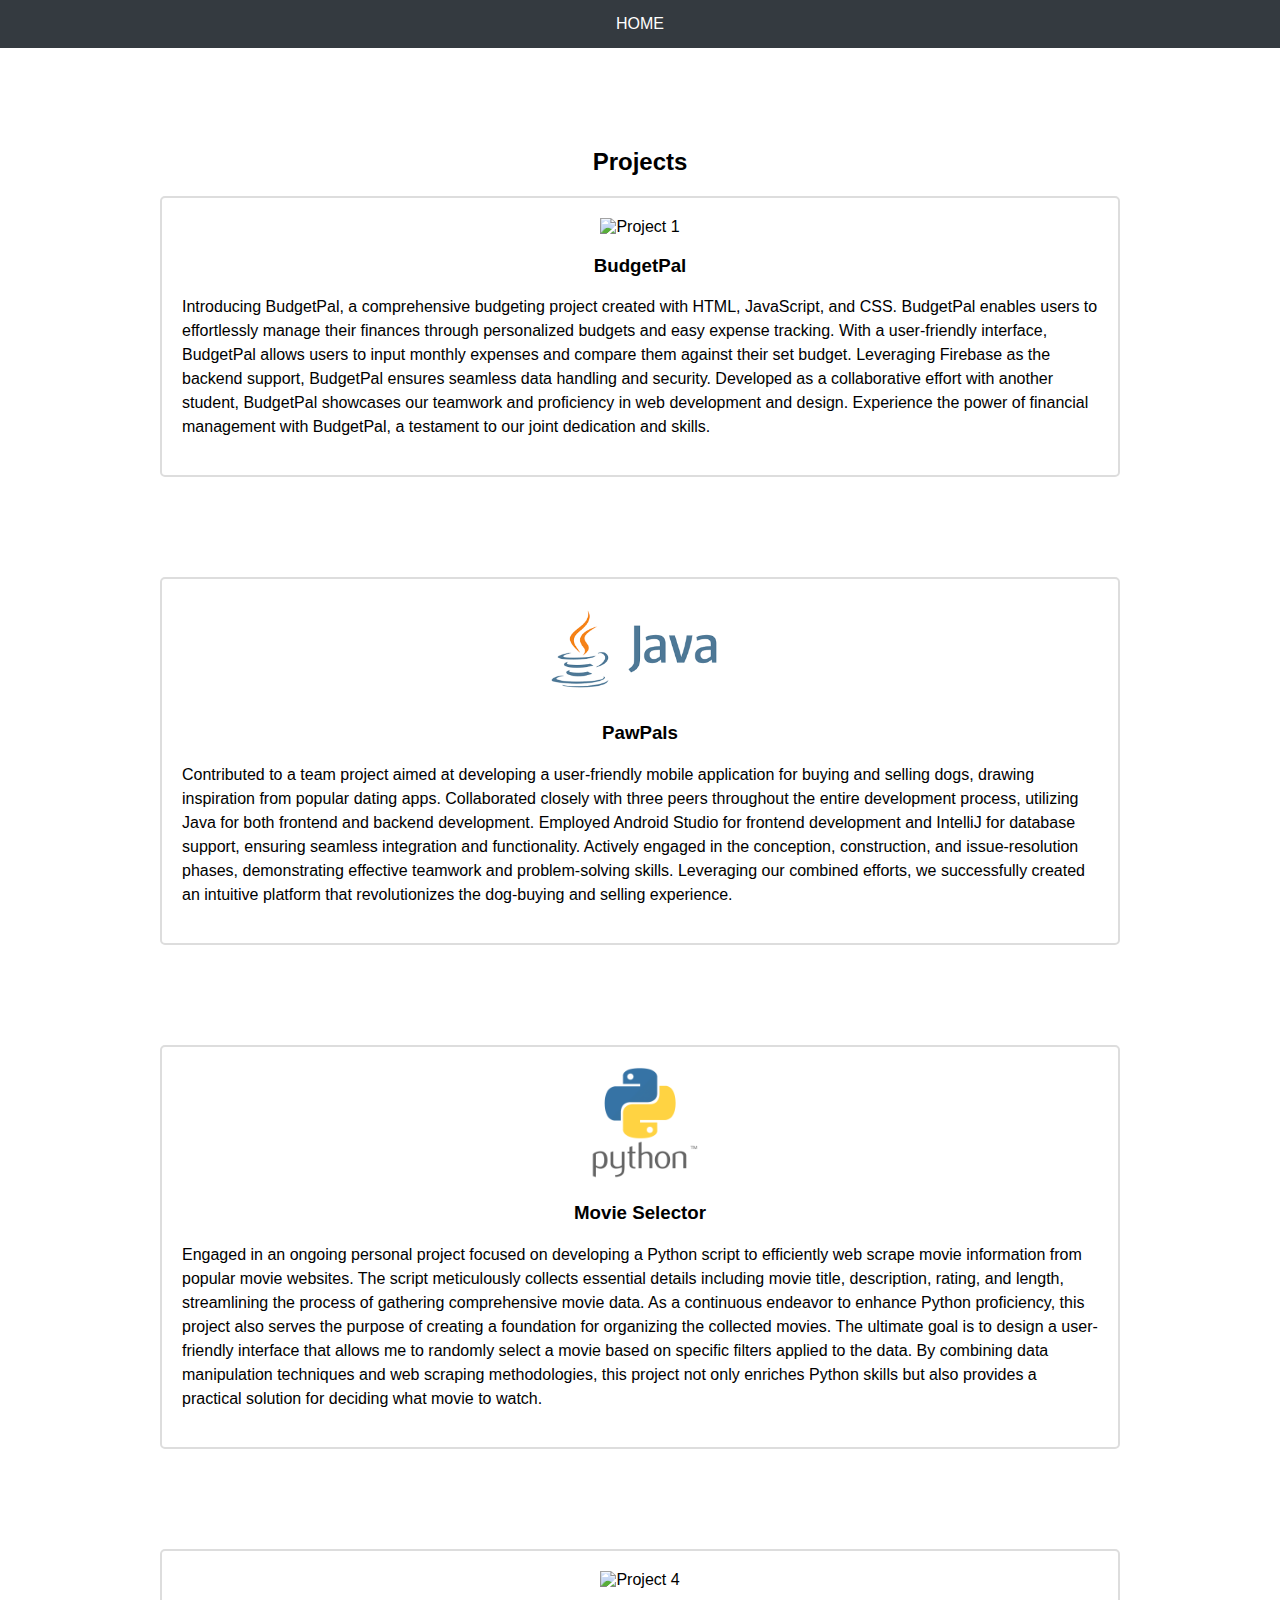
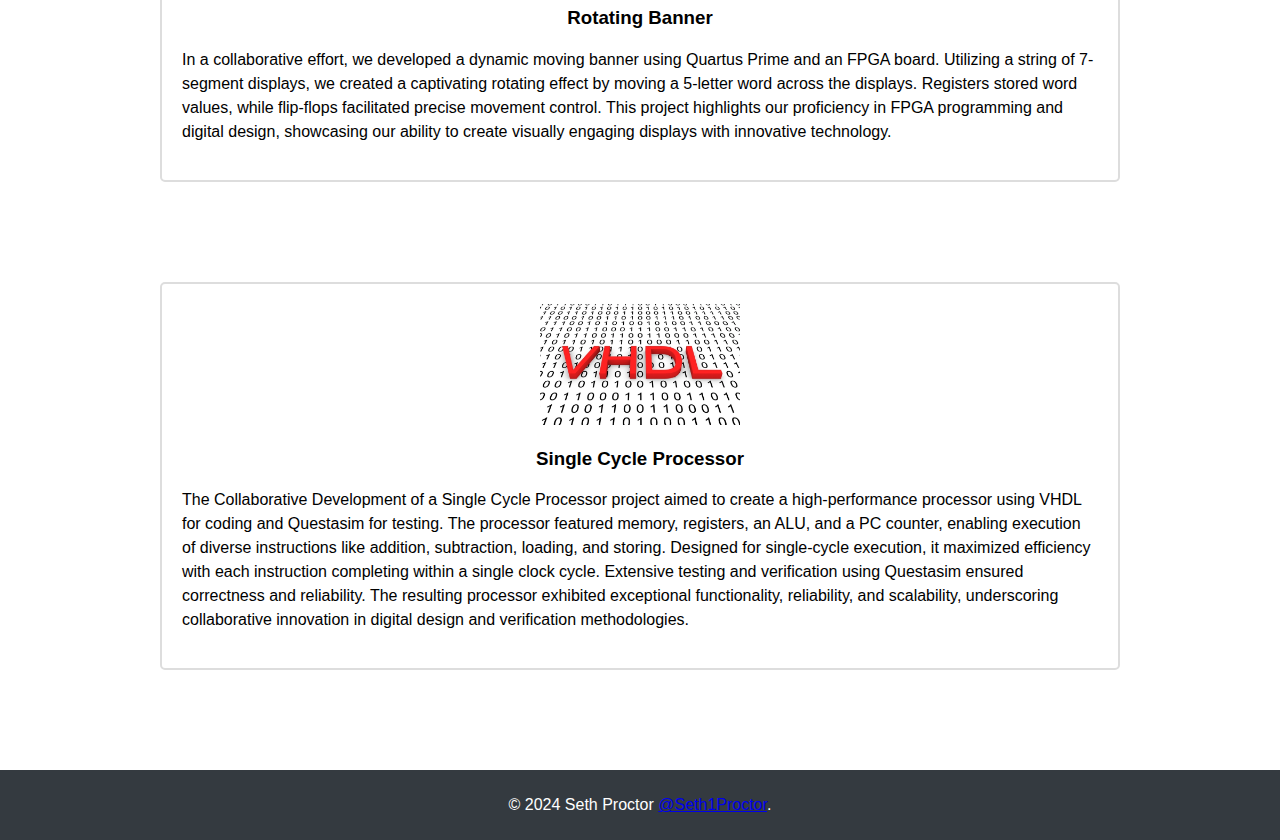
==== projects.html @ 8460a4d5 "Add files via upload" ====
<!DOCTYPE html>
<html lang="en">

<head>
    <meta charset="UTF-8">
    <meta name="viewport" content="width=device-width, initial-scale=1.0">
    <title>Projects</title>

</head>
<link rel="stylesheet" href="./project.css">

<body>
    <header class="header">
        <div class="head">
            <nav class="navbar">
                <li class="nav-item">
                    <a class="nav-link" href="./index.html">
                        <span class="link-text">HOME</span>
                        <div class="bg-overlay"></div>
                    </a>
                </li>
                </ul>
            </nav>
        </div>
    </header>


    <div class="wrapper">
        <section id="projects">
            <div class="container">
                <h2>Projects</h2>
                <div class="project">
                    <img src="html_css.jpg" alt="Project 1">
                    <h3>BudgetPal</h3>
                    <p>Introducing BudgetPal, a comprehensive budgeting project created with HTML, JavaScript, and
                        CSS. BudgetPal enables users to effortlessly manage their finances through personalized
                        budgets and easy expense tracking. With a user-friendly interface, BudgetPal allows users to
                        input monthly expenses and compare them against their set budget. Leveraging Firebase as the
                        backend support, BudgetPal ensures seamless data handling and security. Developed as a
                        collaborative effort with another student, BudgetPal showcases our teamwork and proficiency
                        in web development and design. Experience the power of financial management with BudgetPal,
                        a testament to our joint dedication and skills.</p>
                </div>
            </div>

            <div class="container">
                <div class="project">
                    <img src="java.png" alt="Project 2">
                    <h3>PawPals</h3>
                    <p>Contributed to a team project aimed at developing a user-friendly mobile application for
                        buying and selling dogs, drawing inspiration from popular dating apps. Collaborated closely
                        with three peers throughout the entire development process, utilizing Java for both frontend
                        and backend development. Employed Android Studio for frontend development and IntelliJ for
                        database support, ensuring seamless integration and functionality. Actively engaged in the
                        conception, construction, and issue-resolution phases, demonstrating effective teamwork and
                        problem-solving skills. Leveraging our combined efforts, we successfully created an
                        intuitive platform that revolutionizes the dog-buying and selling experience.</p>
                </div>
            </div>

            <div class="container">
                <div class="project">
                    <img src="Python-Symbol.png" alt="Project 3">
                    <h3>Movie Selector</h3>
                    <p>Engaged in an ongoing personal project focused on developing a Python script to efficiently
                        web scrape movie information from popular movie websites. The script meticulously collects
                        essential details including movie title, description, rating, and length, streamlining the
                        process of gathering comprehensive movie data. As a continuous endeavor to enhance Python
                        proficiency, this project also serves the purpose of creating a foundation for organizing
                        the collected movies. The ultimate goal is to design a user-friendly interface that allows
                        me to randomly select a movie based on specific filters applied to the data. By combining
                        data manipulation techniques and web scraping methodologies, this project not only enriches
                        Python skills but also provides a practical solution for deciding what movie to watch.</p>
                </div>
            </div>

            <div class="container">
                <div class="project">
                    <img src="173402987_Intel-Quartus-Prime-Design-Software.webp" alt="Project 4">
                    <h3>Rotating Banner</h3>
                    <p>In a collaborative effort, we developed a dynamic moving banner using Quartus Prime and an
                        FPGA board. Utilizing a string of 7-segment displays, we created a captivating rotating
                        effect by moving a 5-letter word across the displays. Registers stored word values, while
                        flip-flops facilitated precise movement control. This project highlights our proficiency in
                        FPGA programming and digital design, showcasing our ability to create visually engaging
                        displays with innovative technology.</p>
                </div>
            </div>

            <div class="container">
                <div class="project">
                    <img src="/VHDL.webp" alt="Project 5">
                    <h3>Single Cycle Processor</h3>
                    <p>The Collaborative Development of a Single Cycle Processor project aimed to create a
                        high-performance processor using VHDL for coding and Questasim for testing. The processor
                        featured memory, registers, an ALU, and a PC counter, enabling execution of diverse
                        instructions like addition, subtraction, loading, and storing. Designed for single-cycle
                        execution, it maximized efficiency with each instruction completing within a single clock
                        cycle. Extensive testing and verification using Questasim ensured correctness and
                        reliability. The resulting processor exhibited exceptional functionality, reliability, and
                        scalability, underscoring collaborative innovation in digital design and verification
                        methodologies.</p>
                </div>
            </div>

        </section>

    </div>

    <footer class="footer">
        <div class="foot">
            <p> &copy; 2024 Seth Proctor
                <a href="https://github.com/seth1proctor" class="text-white"> @Seth1Proctor</a>.
            </p>
        </div>
    </footer>

</body>

</html>
---- project.css ----
header {
    background-color: #333;
    color: #fff;
    padding: 15px 0;
    text-align: center; /* Center the text */
}

nav ul {
    list-style: none;
    margin: 0; /* Remove default margin */
    padding: 0; /* Remove default padding */
}

nav li {
    display: inline; /* Make list items inline */
    margin: 0 20px;
}

nav a {
    text-decoration: none;
    color: #fff;
}


img {
    width: 200px;
}


.project p {
    line-height: 1.5; /* Adjust the value as needed */
}

body {
    font-family: Arial, sans-serif;
    margin: 0;
    padding: 0;
    background-color: #343a40;
}

#background {
    position: fixed;
    top: 0;
    left: 0;
    width: 100%;
    height: 100%;
    z-index: -1; /* Ensure this is behind other content */
}

.container {
    max-width: 960px;
    margin: 0 auto;
    padding: 40px;
    text-align: center; /* Center align the content */
}

.container p{
    text-align: left; /* Center align the content */
}


.profilePic {
    width: 200px; /* Set the width of the image */
    height: 200px; /* Set the height of the image */
    border-radius: 50%; /* Make the image circular */
    border: 3px solid #FFF; /* Add a border around the image */
    display: block; /* Make the image a block element to center it */
    margin: 0 auto; /* Center the image horizontally */
}


#about{
    color:white;
}

.project {
    margin-bottom: 20px;
    border: 2px solid #ddd; /* Add a border around each project */
    border-radius: 5px; /* Add rounded corners to the border */
    padding: 20px;
}

.footer {
    background-color: #343a40;
    color: #fff;
    text-align: center;
    align-items: center; /* Center content vertically */
    justify-content: center; /* Center content horizontally */
    padding: 10px;
  }

  .nav-link {
    position: relative;
    display: inline-block;
  }
  
  .bg-overlay {
    position: absolute;
    top: 0;
    left: 0;
    width: 100%;
    height: 100%;
    background-color: rgba(0, 0, 0, 0);
    transition: background-color 0.3s ease;
    pointer-events: none;
    /* Ensures clicks go through to the link */
  }
  
  .nav-link:hover .bg-overlay {
    background-color: rgba(0, 0, 0, 0.5);
    /* Adjust opacity as needed */
  }
  
  .link-text {
    position: relative;
    z-index: 1;
  }
  
  
  .header {
    background-color: #343a40;
    color: #fff;
  }
  
  .navbar-brand img {
    width: 35px;
    height: auto;
    transition: filter 0.3s;
  }
  
  .navbar-brand:hover img {
    filter: brightness(0.9);
  }
  
  .nav-link {
    color: #fff !important;
    text-transform: uppercase;
  }
  
  .nav-link:hover {
    color: #ffc107 !important;
  }
  
  .navbar-brand:hover {
    filter: brightness(0.6);
    /* Darker color when hovered over */
  }

  section#projects {
    background-color: white;
    padding: 40px 0;
}
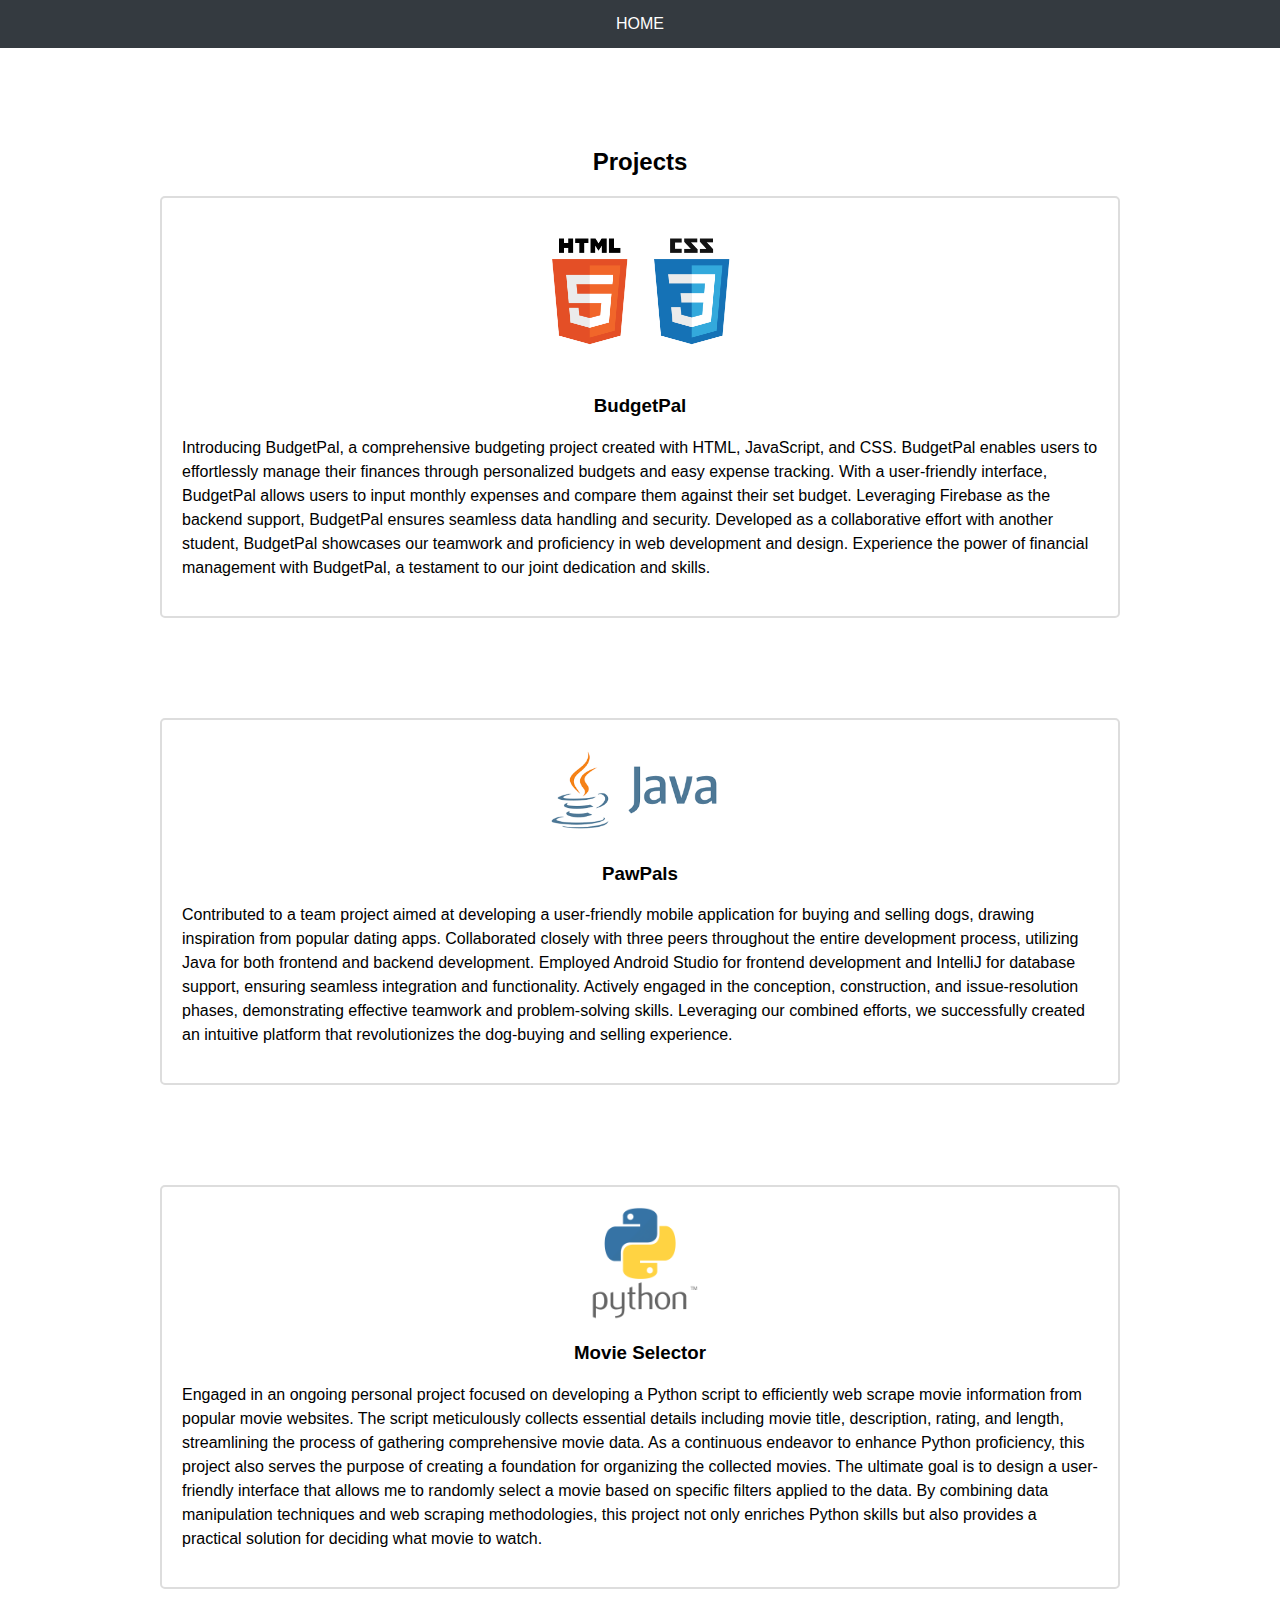
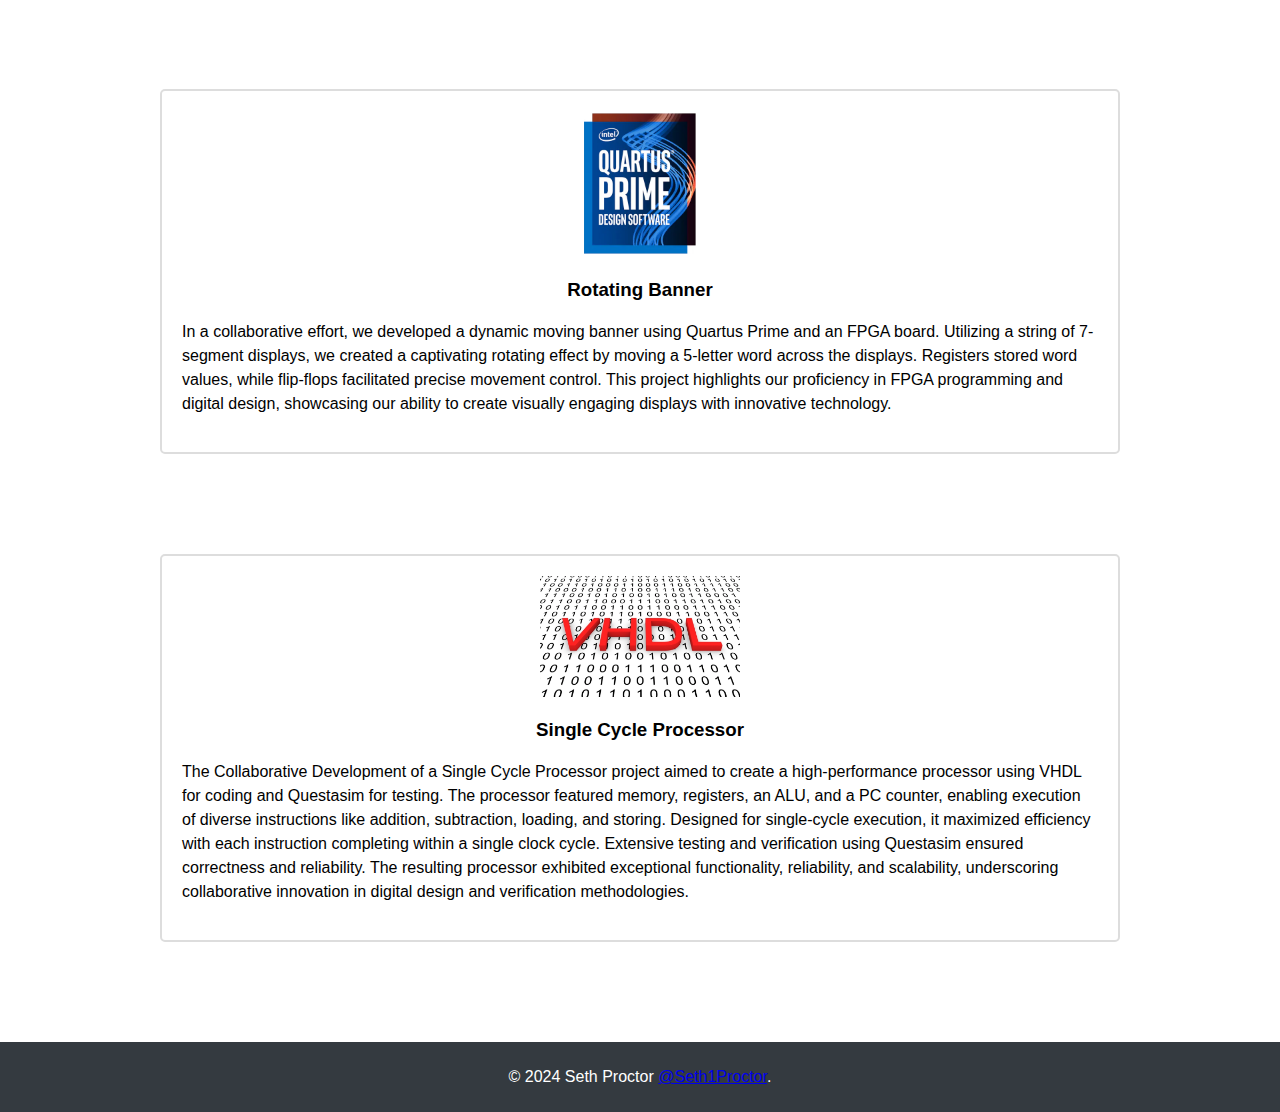
==== commit 59229a98: "Add files via upload" ====
--- a/projects.html
+++ b/projects.html
@@ -30,7 +30,7 @@
             <div class="container">
                 <h2>Projects</h2>
                 <div class="project">
-                    <img src="html_css.jpg" alt="Project 1">
+                    <img src="html_css.png" alt="Project 1">
                     <h3>BudgetPal</h3>
                     <p>Introducing BudgetPal, a comprehensive budgeting project created with HTML, JavaScript, and
                         CSS. BudgetPal enables users to effortlessly manage their finances through personalized
@@ -89,7 +89,7 @@
 
             <div class="container">
                 <div class="project">
-                    <img src="/VHDL.webp" alt="Project 5">
+                    <img src="VHDL.webp" alt="Project 5">
                     <h3>Single Cycle Processor</h3>
                     <p>The Collaborative Development of a Single Cycle Processor project aimed to create a
                         high-performance processor using VHDL for coding and Questasim for testing. The processor
